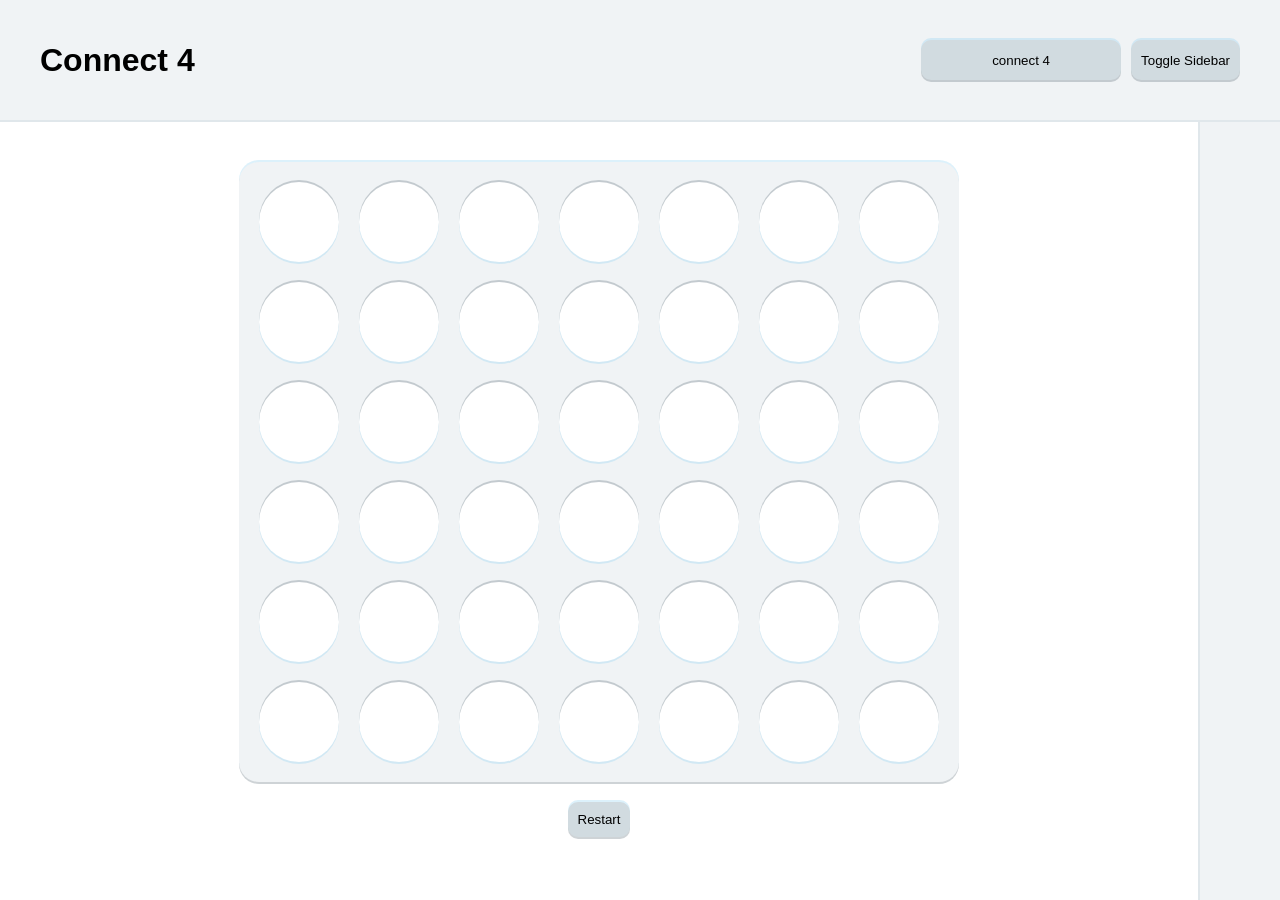
==== connect_4/connect_4.html @ a532500f "Added The Code Added all existing games and code" ====
<html lang="en">
    <head>
        <meta charset="UTF-8">
        <meta name="viewport" content="width=device-width, initial-scale=1.0">
        <title>MultiGameHub | Connect 4</title>
        <link rel="stylesheet" href="../style.css">
        <link rel="stylesheet" href="connect_4.css">
    </head>

    <body>
        <header>
            <h1><a href="index.html">Connect 4</a></h1>
        </header>

        <main>
            <div class="main_section">
                <div id="board"></div>
                <div id="win_popup" class="popup"></div>
                <button id="restart">Restart</button>
            </div>

            <div id="side_section"></div>
        </main>
    
        <script src="../script.js"></script>
        <script src="connect_4.js"></script>
    </body>
</html>
---- style.css ----
:root {
    --darkest: hsl(0, 0%, 0%);
    --dark: hsl(200, 20%, 5%);
    --middark: hsl(200, 20%, 10%);
    --normal: hsl(200, 20%, 15%);
    --midlight: hsl(200, 20%, 20%);
    --light: hsl(200, 20%, 25%);

    --primary: hsl(200, 30%, 30%);

    --text-normal: hsl(0, 0%, 100%);
    --text-muted: hsl(0, 0%, 75%);

    --shadow: 0px -2px hsla(200, 80%, 70%, 25%), 0px 2px hsla(200, 20%, 30%, 25%);
    --inset-shadow: 0px 2px hsla(200, 80%, 70%, 25%), 0px -2px hsla(200, 20%, 30%, 25%);
}

@media (prefers-color-scheme: light) {
    :root {
        --darkest: hsl(0, 0%, 100%);
        --dark: hsl(200, 20%, 95%);
        --middark: hsl(200, 20%, 90%);
        --normal: hsl(200, 20%, 85%);
        --midlight: hsl(200, 20%, 80%);
        --light: hsl(200, 20%, 75%);

        --primary: hsl(200, 70%, 70%);

        --text-normal: hsl(0, 0%, 0%);
        --text-muted: hsl(0, 0%, 25%);
    }
}

* {
    color: var(--text-normal);
    margin: 0;
    padding: 0;
    font-family: 'Segoe UI', Tahoma, Geneva, Verdana, sans-serif;
    transition: background-color 0.1s ease-in-out;
}

body {
    display: flex;
    flex-direction: column;
    background-color: var(--darkest);
    height: 100%;
}

header {
    display: flex;
    justify-content: space-between;
    align-items: center;
    background-color: var(--dark);
    border-bottom: 2px solid var(--middark);
    padding: 40px;
}

.row_container {
    display: flex;
    gap: 10px;
}
.col_container {
    display: flex;
    flex-direction: column;
}

main {
    display: flex;
    justify-content: space-between;
    flex-grow: 1;
}

.main_section {
    display: flex;
    flex-direction: column;
    align-items: center;
    width: 100%;
    padding: 40px;
    gap: 20px;
}

#side_section {
    position: relative;
    display: flex;
    flex-direction: column;
    background-color: var(--dark);
    border-left: 2px solid var(--middark);
    padding: 40px;
    gap: 20px;
}

.card {
    display: flex;
    flex-direction: column;
    gap: 10px;
    background-color: var(--middark);
    box-shadow: var(--shadow);
    border-radius: 10px;
    padding: 10px;
}
.card h3 {
    border-bottom: 2px solid var(--normal);
    padding: 0 0 10px 0;
}

.popup {
    position: absolute;
    top: 50%;
    left: 50%;
    transform: translate(-50%, -50%);
    z-index: 99;
    display: none;
    flex-direction: column;
    align-items: center;
    justify-content: center;
    background-color: var(--middark);
    box-shadow: var(--shadow);
    gap: 10px;
    padding: 20px;
    border-radius: 20px;
}

a {
    text-decoration: none;
}

button, input, select {
    background-color: var(--normal);
    border: none;
    box-shadow: var(--shadow);
    border-radius: 10px;
    box-sizing: border-box;
    min-width: max-content;
    padding: 10px;
}
button:hover, input:hover, select:hover {
    background-color: var(--primary);
}

input[type="range"] {
    -webkit-appearance: none;
    -moz-appearance: none;
    appearance: none;
    background: none;
    box-shadow: none;
    padding: 10px;
}
input[type="range"]::-webkit-slider-thumb, input[type="range"]::-moz-range-thumb, input[type="checkbox"] {
    -webkit-appearance: none;
    -moz-appearance: none;
    appearance: none;
    background-color: var(--midlight);
    border: none;
    box-shadow: var(--shadow);
    width: 20px;
    height: 20px;
    transition: background-color 0.1s ease-in-out;
}
input[type="range"]::-webkit-slider-thumb:hover, input[type="range"]::-moz-range-thumb:hover, input[type="checkbox"]:hover {
    background-color: var(--primary);
}
input[type="range"]::-webkit-slider-runnable-track, input[type="range"]::-moz-range-progress {
    -webkit-appearance: none;
    -moz-appearance: none;
    appearance: none;
    background-color: var(--normal);
}
input[type="range"]::-moz-range-track {
    -webkit-appearance: none;
    -moz-appearance: none;
    appearance: none;
    background-color: var(--normal);
    box-shadow: var(--shadow);
    border-radius: 10px;
    height: 10px;
}
input[type="checkbox"]:checked {
    background-color: var(--primary);
}

.dropdown_container {
    position: relative;
    width: 200px;
    height: 40px;
}
.dropdown_button {
    position: absolute;
    z-index: 10;
    width: inherit;
    height: inherit;
}
.options_container {
    width: inherit;
    height: inherit;
}
.option_element {
    position: absolute;
    top: 0;
    width: inherit;
    height: inherit;
    opacity: 0;
    transition: top .2s cubic-bezier(0, 1, 0, 1);
}
.option_element.shown {
    --i: 1;
    opacity: 100;
    top: calc(var(--i) * 110%);
    transition-delay: calc((var(--i) - 1) * 0.05s);
    z-index: calc(10 - var(--i));
}
.option_element.selected {
    background-color: var(--primary);
}
---- connect_4/connect_4.css ----
#board {
    display: grid;
    grid-template-columns: auto auto auto auto auto auto auto;
    background-color: var(--dark);
    box-shadow: var(--shadow);
    border-radius: 20px;
    width: fit-content;
    gap: 20px;
    padding: 20px;
}
.tile {
    display: flex;
    align-items: center;
    justify-content: center;
    background-color: var(--darkest);
    box-shadow: var(--inset-shadow);
    width: 80px;
    height: 80px;
    border-radius: 999px;
}

.tile:hover {
    background-color: var(--normal);
}
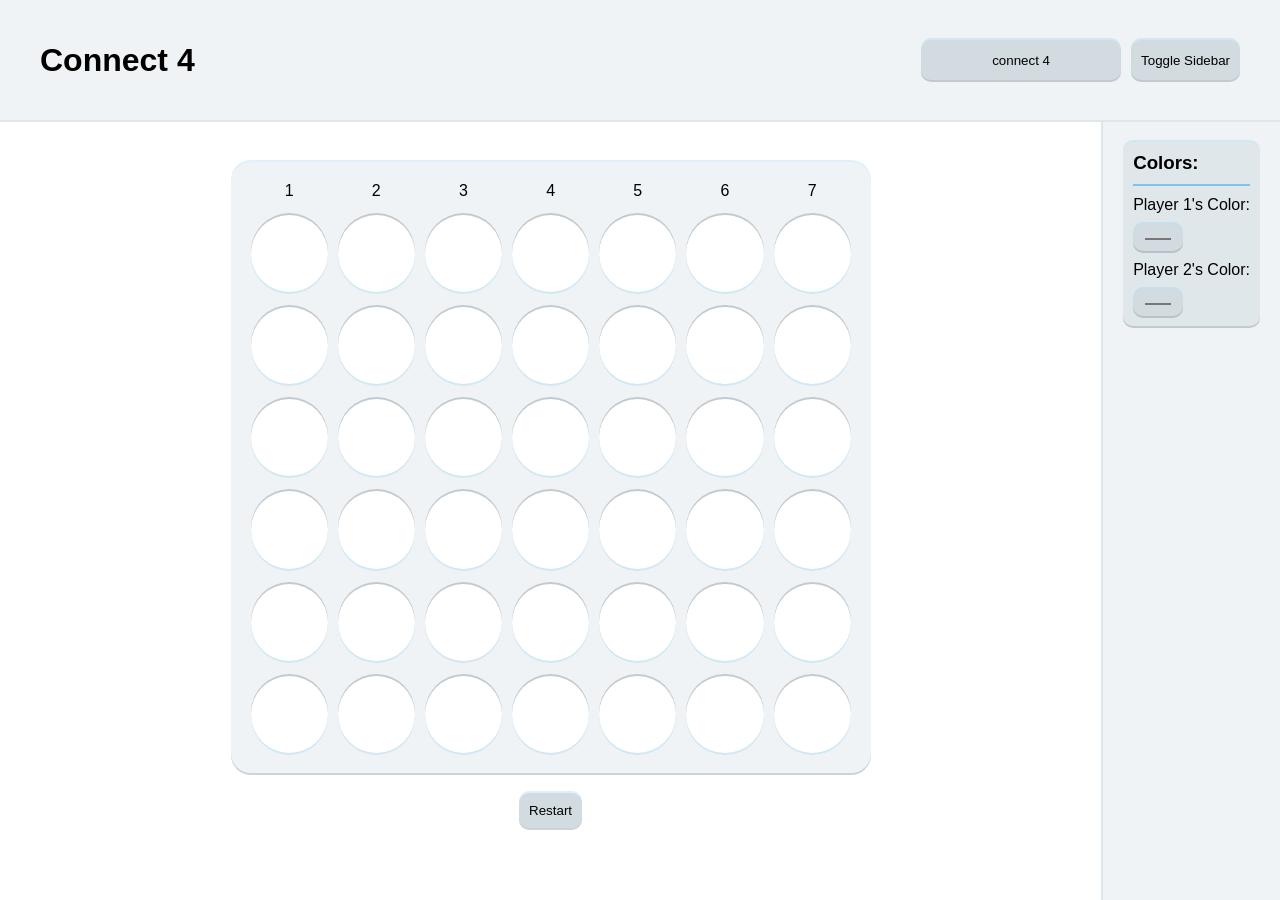
==== commit 20c08e56: "UI/UX Fixed bugs Made UI more flexible for smaller screens maybe more idk" ====
--- a/connect_4/connect_4.html
+++ b/connect_4/connect_4.html
@@ -9,7 +9,7 @@
 
     <body>
         <header>
-            <h1><a href="index.html">Connect 4</a></h1>
+            <h1><a href="../index.html">Connect 4</a></h1>
         </header>
 
         <main>
@@ -19,7 +19,20 @@
                 <button id="restart">Restart</button>
             </div>
 
-            <div id="side_section"></div>
+            <div id="side_section">
+                <div class="card">
+                    <h3>Colors:</h3>
+                    <label class="col_container">
+                        <p>Player 1's Color:</p>
+                        <input id="p1_color_input" type="color">
+                    </label>
+
+                    <label class="col_container">
+                        <p>Player 2's Color:</p>
+                        <input id="p2_color_input" type="color">
+                    </label>
+                </div>
+            </div>
         </main>
     
         <script src="../script.js"></script>
--- a/style.css
+++ b/style.css
@@ -48,7 +48,9 @@
 
 header {
     display: flex;
+    align-items: center;
     justify-content: space-between;
+    flex-wrap: wrap;
     align-items: center;
     background-color: var(--dark);
     border-bottom: 2px solid var(--middark);
@@ -62,6 +64,7 @@
 .col_container {
     display: flex;
     flex-direction: column;
+    gap: 10px;
 }
 
 main {
@@ -73,10 +76,11 @@
 .main_section {
     display: flex;
     flex-direction: column;
-    align-items: center;
+    align-items: safe center;
+    gap: 20px;
     width: 100%;
     padding: 40px;
-    gap: 20px;
+    overflow: scroll;
 }
 
 #side_section {
@@ -85,7 +89,8 @@
     flex-direction: column;
     background-color: var(--dark);
     border-left: 2px solid var(--middark);
-    padding: 40px;
+    min-width: max-content;
+    padding: 20px;
     gap: 20px;
 }
 
@@ -99,7 +104,7 @@
     padding: 10px;
 }
 .card h3 {
-    border-bottom: 2px solid var(--normal);
+    border-bottom: 2px solid var(--primary);
     padding: 0 0 10px 0;
 }
 
@@ -210,4 +215,37 @@
 }
 .option_element.selected {
     background-color: var(--primary);
+}
+
+#keyboard {
+    position: absolute;
+    top: 100%;
+    left: 50%;
+    transform: translate(-50%, -100%);
+    display: flex;
+    flex-direction: column;
+    align-items: center;
+    background-color: var(--dark);
+    box-shadow: var(--shadow);
+    border-radius: 20px;
+    width: min(calc(100% - 40px), 600px);
+    padding: 20px;
+    gap: 10px;
+}
+
+.keyboard_row {
+    display: flex;
+    justify-content: center;
+    width: 100%;
+    gap: 5px;
+}
+
+.keyboard_key {
+    background-color: var(--middark);
+    flex: 1;
+    width: 3rem;
+    height: 2.5rem;
+}
+.keyboard_key.clicked {
+    background-color: var(--primary);
 }
--- a/connect_4/connect_4.css
+++ b/connect_4/connect_4.css
@@ -4,18 +4,20 @@
     background-color: var(--dark);
     box-shadow: var(--shadow);
     border-radius: 20px;
-    width: fit-content;
-    gap: 20px;
+    width: clamp(300px, 75%, 600px);
+    gap: 15px 10px;
     padding: 20px;
+    text-align: center;
 }
+
 .tile {
     display: flex;
     align-items: center;
     justify-content: center;
     background-color: var(--darkest);
     box-shadow: var(--inset-shadow);
-    width: 80px;
-    height: 80px;
+    width: 100%;
+    aspect-ratio: 1;
     border-radius: 999px;
 }
 
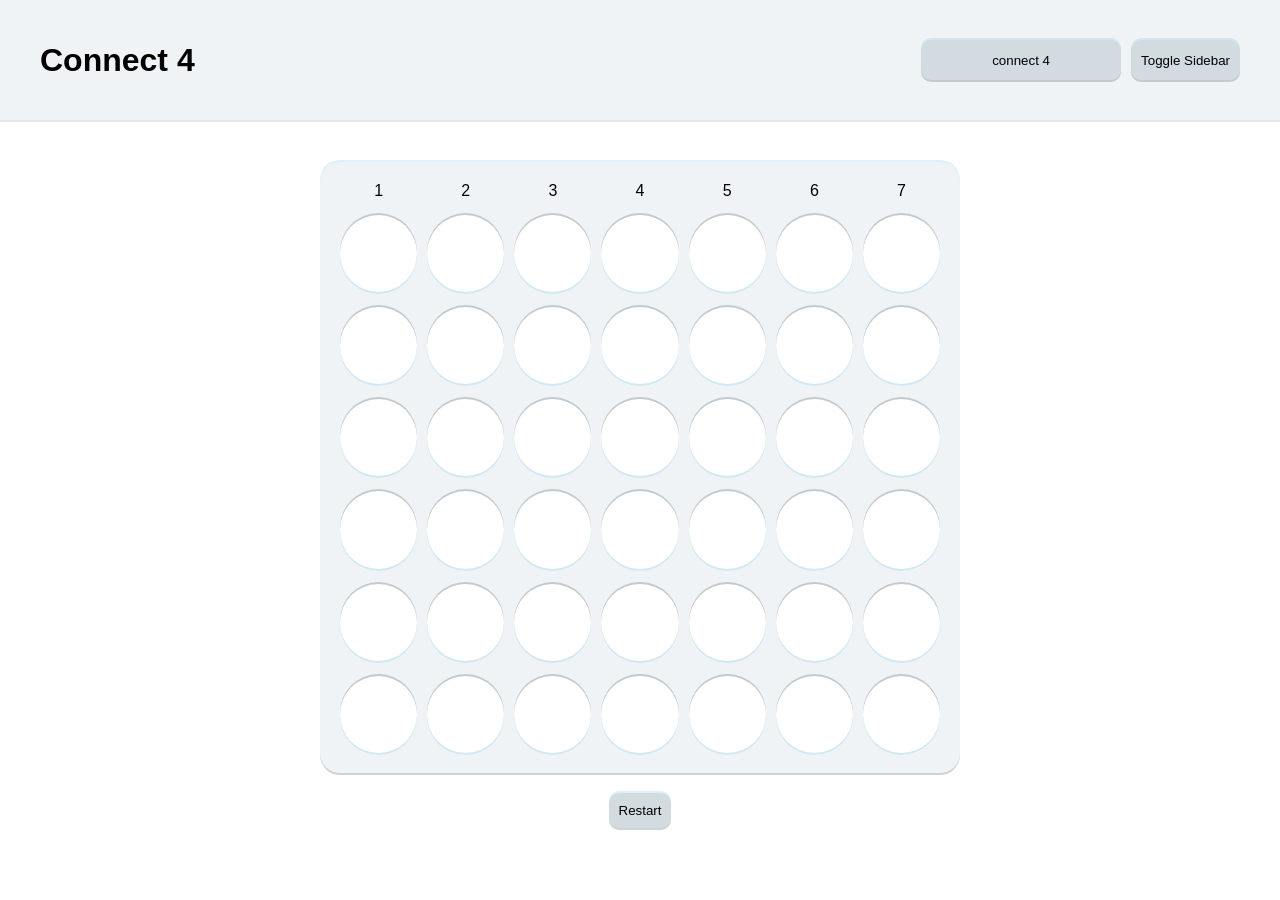
==== commit 58412336: "Bug Fixing Fixing bugs I was putting off added customization options More flexibility Better keyboar" ====
--- a/connect_4/connect_4.html
+++ b/connect_4/connect_4.html
@@ -24,12 +24,12 @@
                     <h3>Colors:</h3>
                     <label class="col_container">
                         <p>Player 1's Color:</p>
-                        <input id="p1_color_input" type="color">
+                        <input id="p1_color_input" type="color" value="#002382">
                     </label>
 
                     <label class="col_container">
                         <p>Player 2's Color:</p>
-                        <input id="p2_color_input" type="color">
+                        <input id="p2_color_input" type="color" value="#230082">
                     </label>
                 </div>
             </div>
--- a/style.css
+++ b/style.css
@@ -74,18 +74,19 @@
 }
 
 .main_section {
+    position: relative;
     display: flex;
     flex-direction: column;
     align-items: safe center;
     gap: 20px;
     width: 100%;
+    overflow: scroll;
     padding: 40px;
-    overflow: scroll;
 }
 
 #side_section {
     position: relative;
-    display: flex;
+    display: none;
     flex-direction: column;
     background-color: var(--dark);
     border-left: 2px solid var(--middark);
@@ -118,6 +119,7 @@
     flex-direction: column;
     align-items: center;
     justify-content: center;
+    text-align: center;
     background-color: var(--middark);
     box-shadow: var(--shadow);
     gap: 10px;
@@ -217,20 +219,31 @@
     background-color: var(--primary);
 }
 
+#virtual_input {
+    position: absolute;
+    top: 0;
+    left: 0;
+    background-color: var(--primary);
+    caret-color: transparent;
+    width: 100%;
+    height: 100%;
+    opacity: 0;
+} #virtual_input:focus {
+    opacity: 0.1;
+}
+
 #keyboard {
-    position: absolute;
-    top: 100%;
+    bottom: 0;
     left: 50%;
-    transform: translate(-50%, -100%);
     display: flex;
     flex-direction: column;
     align-items: center;
     background-color: var(--dark);
     box-shadow: var(--shadow);
-    border-radius: 20px;
-    width: min(calc(100% - 40px), 600px);
-    padding: 20px;
-    gap: 10px;
+    border-radius: 10px;
+    padding: 5px;
+    box-sizing: border-box;
+    gap: 5px;
 }
 
 .keyboard_row {
@@ -242,10 +255,15 @@
 
 .keyboard_key {
     background-color: var(--middark);
+    border: 2px solid var(--normal);
+    box-shadow: none;
+    min-width: 35px;
+    overflow: hidden;
+    font-family: 'Courier New', Courier, monospace;
+}
+.keyboard_key.clicked {
+    background-color: var(--primary);
+}
+.long_key {
     flex: 1;
-    width: 3rem;
-    height: 2.5rem;
-}
-.keyboard_key.clicked {
-    background-color: var(--primary);
 }
